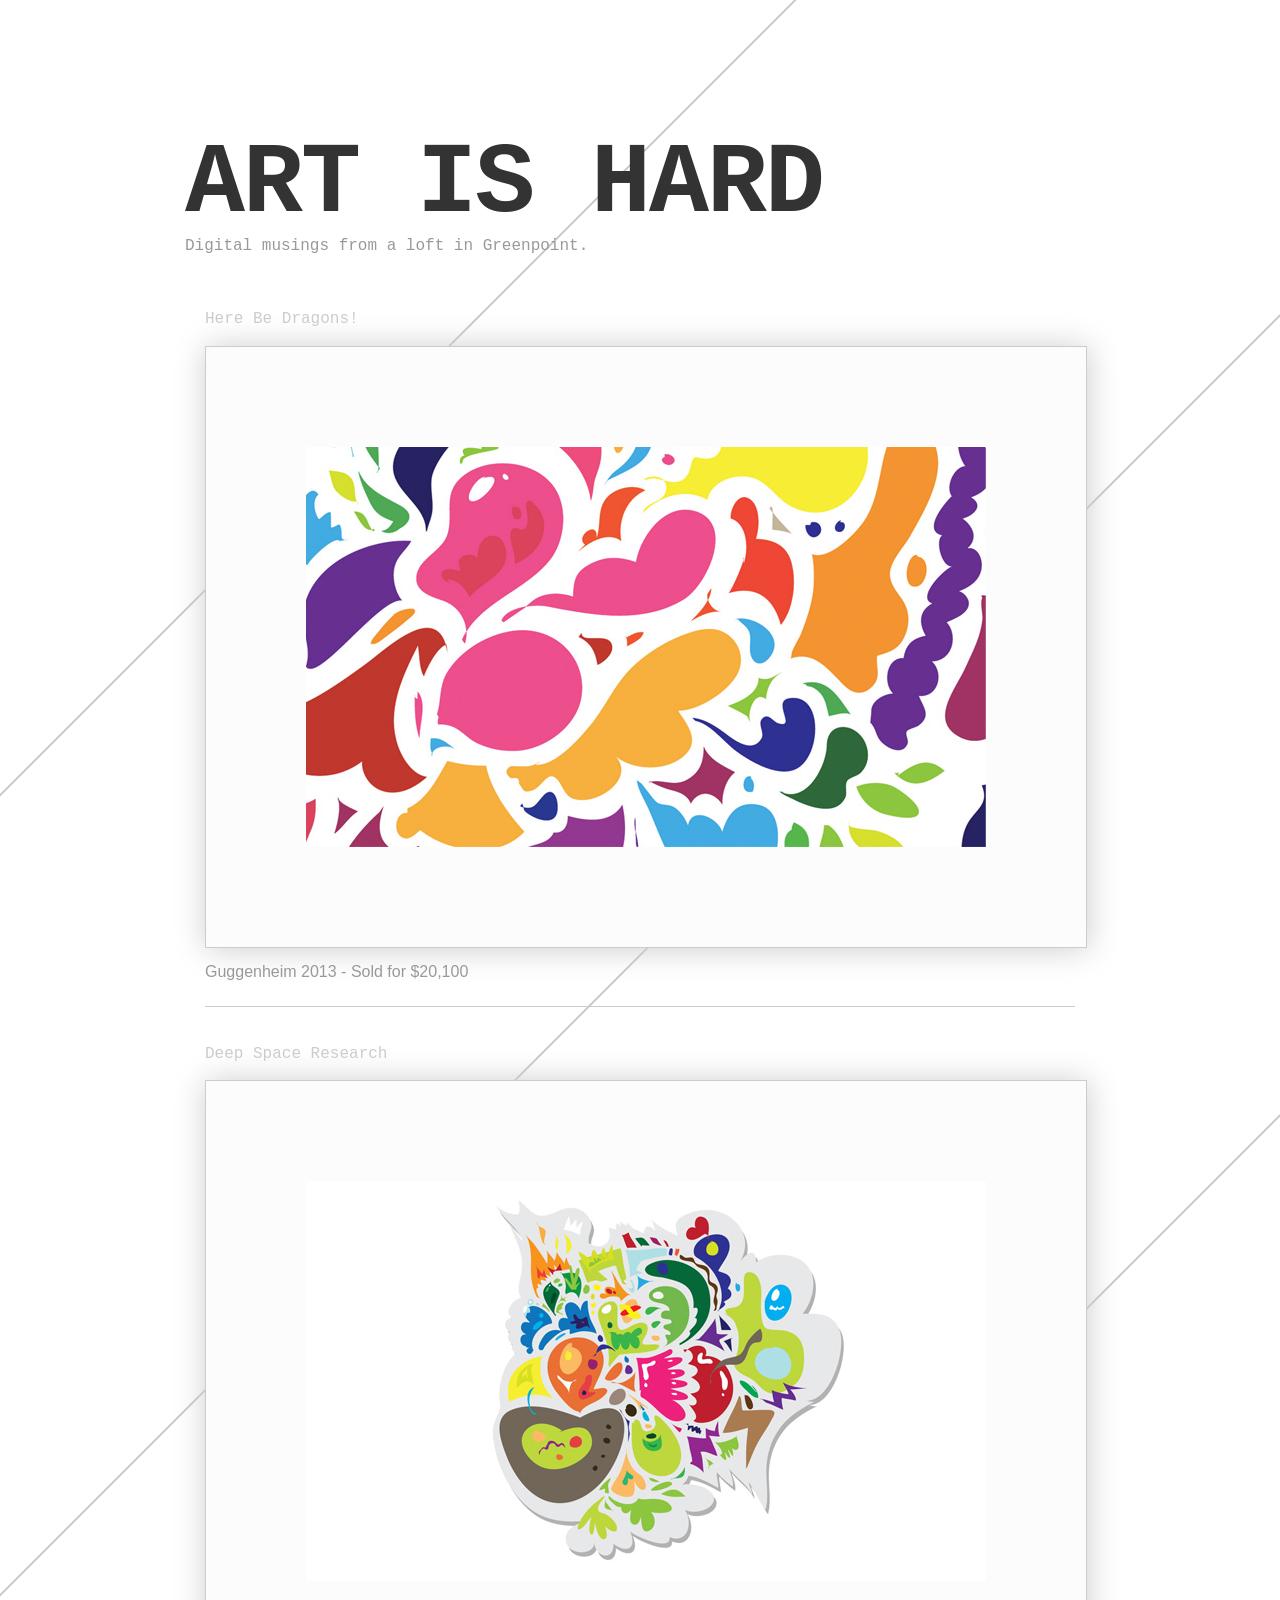
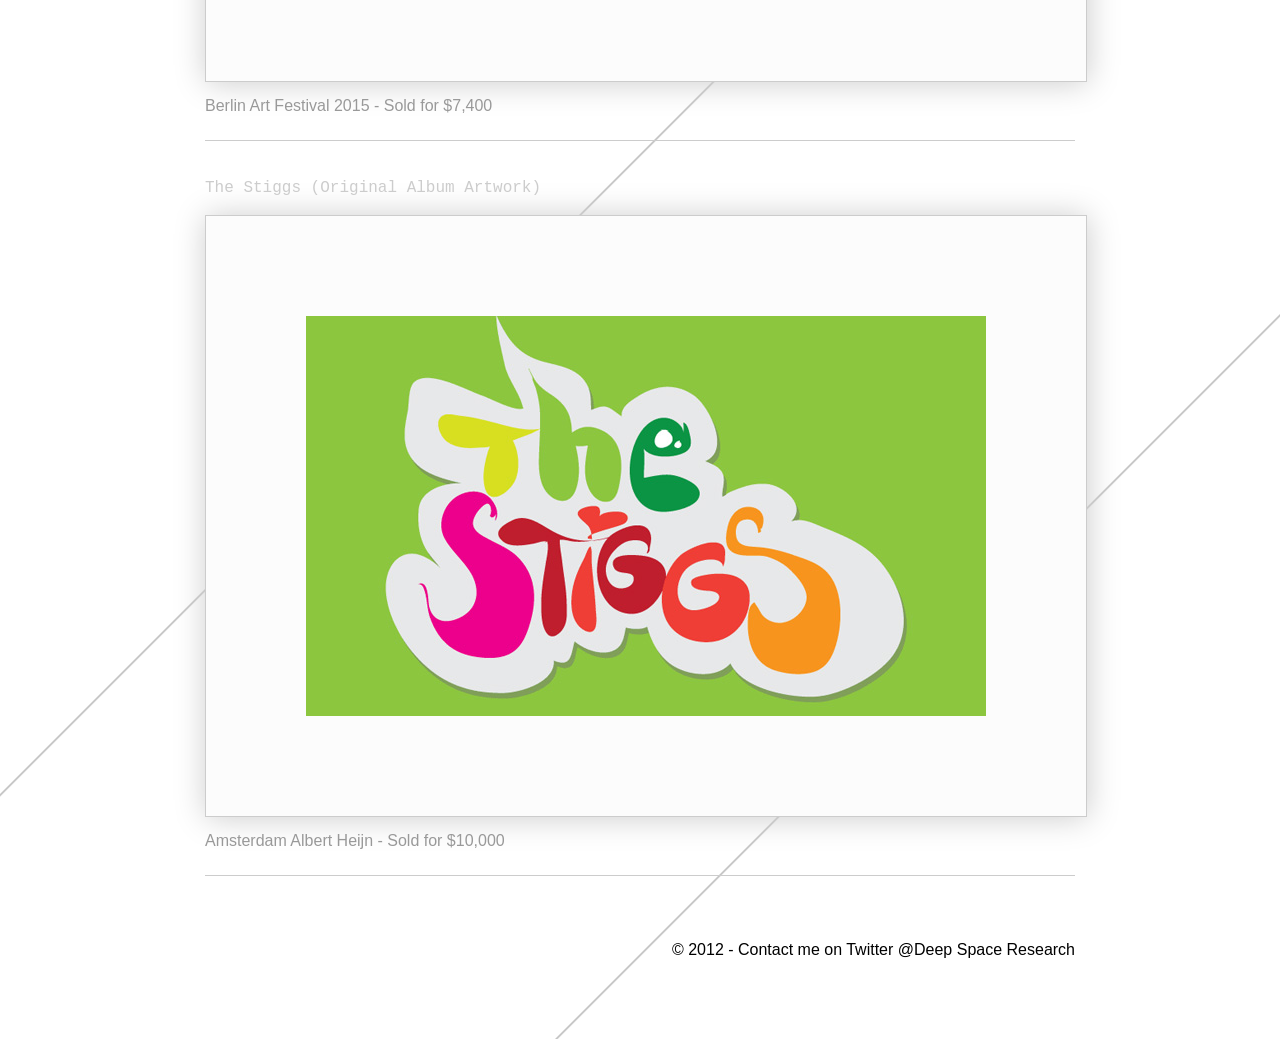
==== art-is-hard/index.html @ 5e2d3df0 "Initial commit" ====
<!DOCTYPE html PUBLIC "-//W3C//DTD XHTML 1.0 Transitional//EN"
"http://www.w3.org/TR/xhtml1/DTD/xhtml1-transitional.dtd">
<html lang="en">
	<head>
		<meta charset="utf-8">
		<title>My Portfolio</title>
		<!-- external CSS link -->
		<link rel="stylesheet" href="css/normalize.css">
		<link rel="stylesheet" href="css/style.css">
	</head>

	<body>
		<div id="container">
			<header>
				<a href="#"><h3><blink>Art is Hard</blink></h3></a>
				<h2>Digital musings from a loft in Greenpoint.</h2>
			<div id="main">	

				<h2><a href="#">Here Be Dragons!</a></h2>
				
				<img src="images/0.jpg" class="frame">
				
				<p>Guggenheim 2013 - Sold for $20,100</p>
				
				<div class="line"></div>

				<h2><a href="#">Deep Space Research</a></h2>
				
				<img src="images/1.jpg" class="frame">
				
				<p>Berlin Art Festival 2015 - Sold for $7,400</p>
				
				<div class="line"></div>

				<h2><a href="#">The Stiggs (Original Album Artwork)</a></h2>
				
				<img src="images/3.jpg" class="frame">
				
				<p>Amsterdam Albert Heijn - Sold for $10,000</p>
				
				<div class="line"></div>
				
			</div><!-- #main --> 

			<footer>
				 &copy; 2012 - Contact me on Twitter @Deep Space Research 
			</footer>
			
		</div><!-- #container --> 
	</body>
</html>
---- art-is-hard/css/style.css ----
/* General Styles */

body {
	font-family: Helvetica, Arial, sans-serif;
	font-size: 12px/1.25;
	color: black; 
	background-image: url('../images/hipster-line.gif');
}

#container {
	width: 910px;
	margin: 0 auto;
}

header {
	padding: 140px 0 60px 0;
}

#main {
	padding: 20px;
}

footer {
	padding: 20px;
	text-align: right;
}

h1,h2,h3,h4, p, ul, ol {
	margin-bottom: 20px;
}

p {
	margin: 15px 0;
	color: #999;
}

header h2 {
  font-size: 16px;
  color: #;
  font-family: Courier;
}

header h3 {
  font-size: 100px;
  padding: 10px 0 0 0;
  margin: 0;
  color: #333;
  line-height: .7;
  font-family: "Courier";
  letter-spacing: -2px;
  font-weight: bold;
  text-transform: uppercase;
}


h2 {
  font-size: 32px;
  margin: 4px 0;
  font-weight: normal;
  padding: 0;
  color: #999;
  font-family: Courier;
  line-height: 2.8em;
}

a {
	color: #ccc;
	text-decoration: none;
}
	a:visited, a:hover, a:active {
		color: #000;
	}

img.frame {
	padding: 100px;
	background: #fcfcfc;
	border: 1px solid #ccc;
	box-shadow: 1px 1px 30px #ccc;

}

img.frame:hover {
	padding: 100px;
	background: #fcfcfc;
	border: 1px solid #ccc;
	box-shadow: 1px 1px 40px #bbb;
}

.line {
	margin: 25px 0;
	border-bottom: 1px #CCC solid;
}
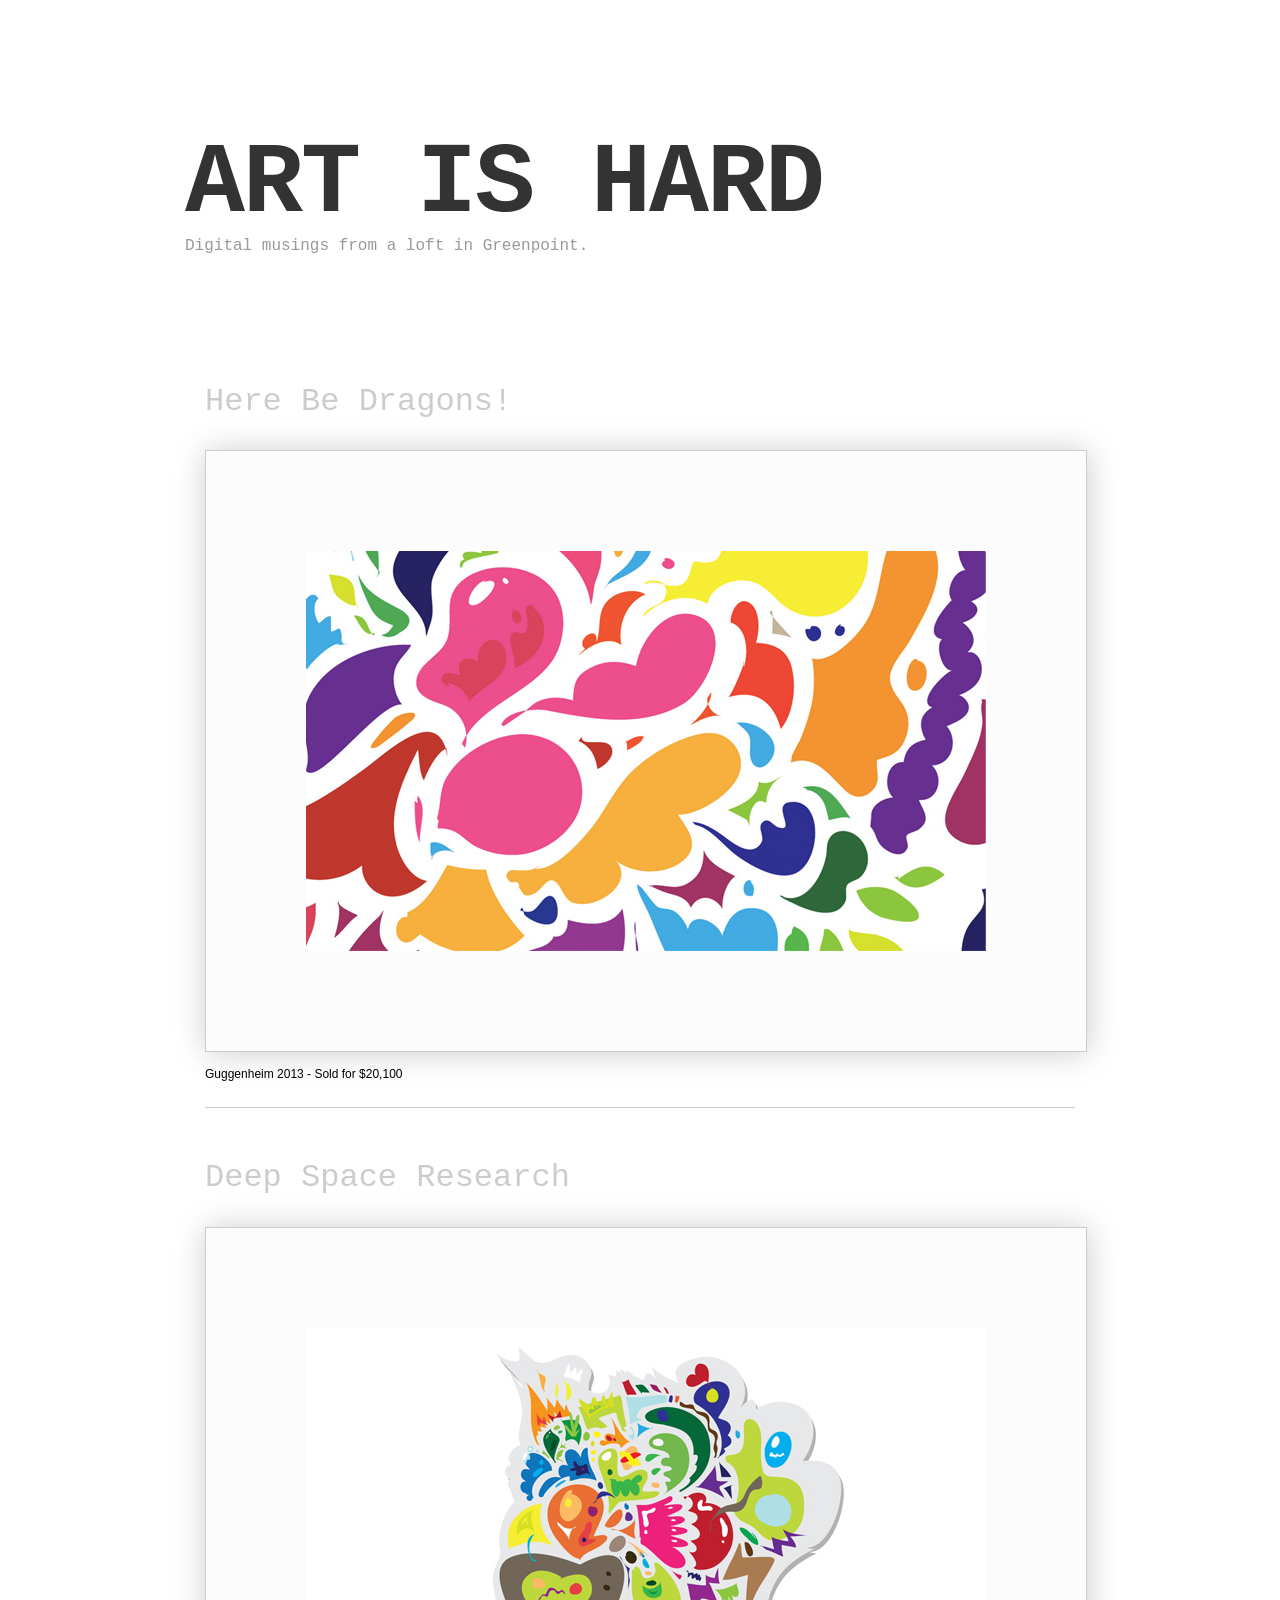
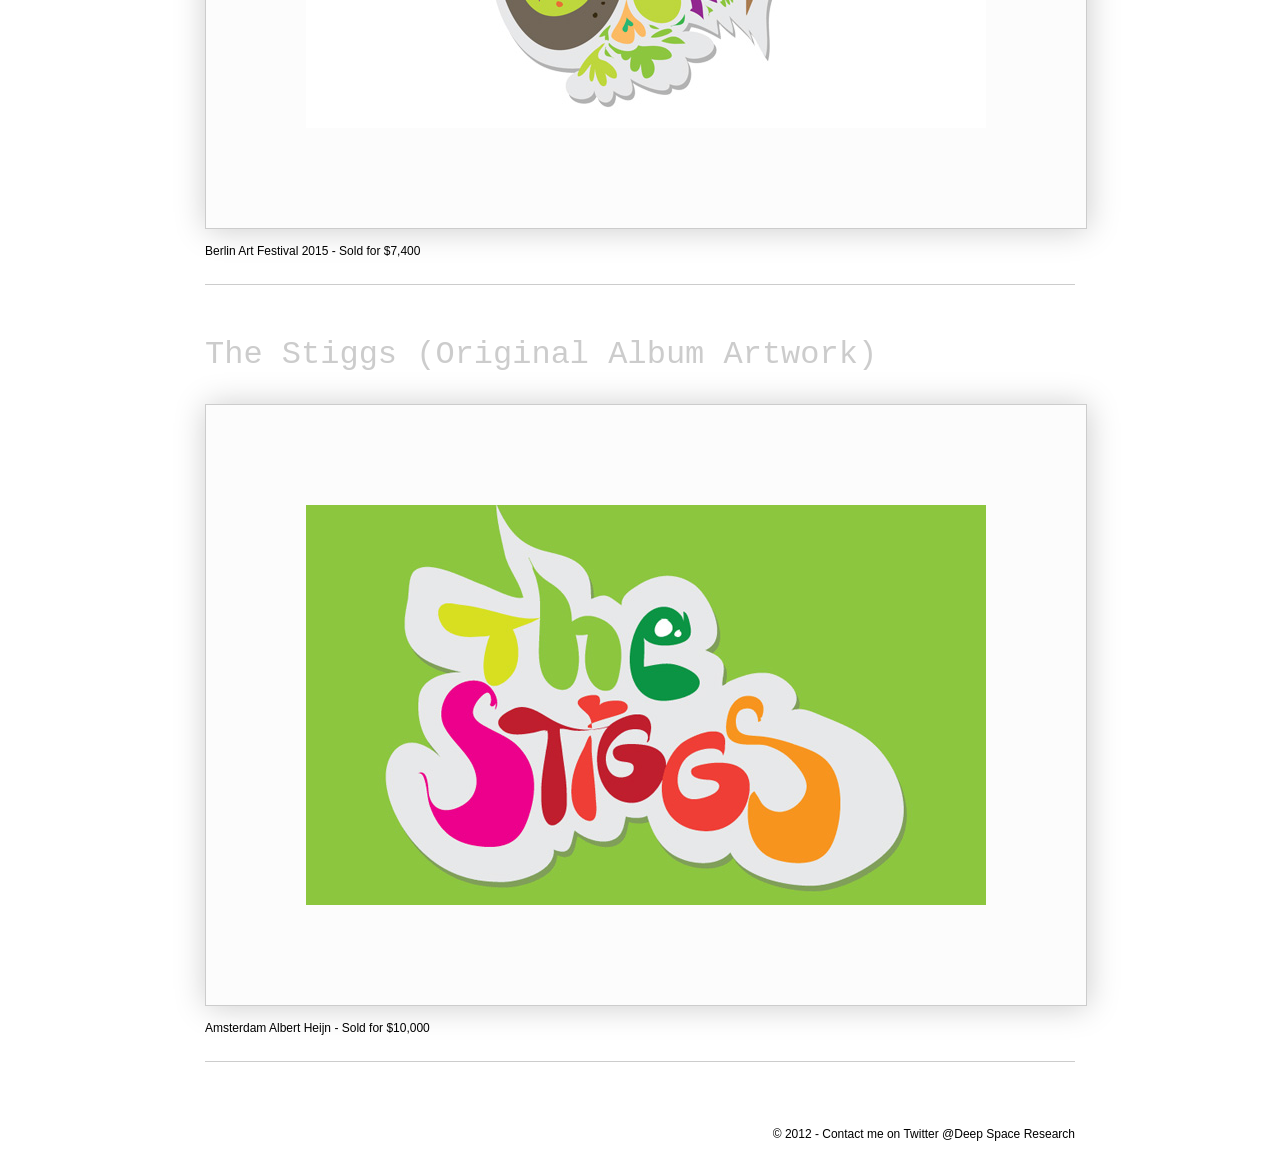
==== commit 732c5b19: "updates" ====
--- a/art-is-hard/index.html
+++ b/art-is-hard/index.html
@@ -12,8 +12,9 @@
 	<body>
 		<div id="container">
 			<header>
-				<a href="#"><h3><blink>Art is Hard</blink></h3></a>
+				<a href="#"><h3>Art is Hard</h3></a>
 				<h2>Digital musings from a loft in Greenpoint.</h2>
+			</header>
 			<div id="main">	
 
 				<h2><a href="#">Here Be Dragons!</a></h2>
--- a/art-is-hard/css/style.css
+++ b/art-is-hard/css/style.css
@@ -2,14 +2,15 @@
 
 body {
 	font-family: Helvetica, Arial, sans-serif;
-	font-size: 12px/1.25;
+	font-size: 12px;
 	color: black; 
-	background-image: url('../images/hipster-line.gif');
+	line-height: 1.25;
+	background: url('images/hipster-line.gif')
 }
 
 #container {
+	margin: 0 auto;
 	width: 910px;
-	margin: 0 auto;
 }
 
 header {
@@ -31,7 +32,6 @@
 
 p {
 	margin: 15px 0;
-	color: #999;
 }
 
 header h2 {
@@ -42,11 +42,12 @@
 
 header h3 {
   font-size: 100px;
-  padding: 10px 0 0 0;
+  padding: 0;
   margin: 0;
+  padding-top: 10px;
   color: #333;
   line-height: .7;
-  font-family: "Courier";
+  font-family: Courier;
   letter-spacing: -2px;
   font-weight: bold;
   text-transform: uppercase;
@@ -89,11 +90,4 @@
 .line {
 	margin: 25px 0;
 	border-bottom: 1px #CCC solid;
-}
-
-
-
-
-
-
-
+}
